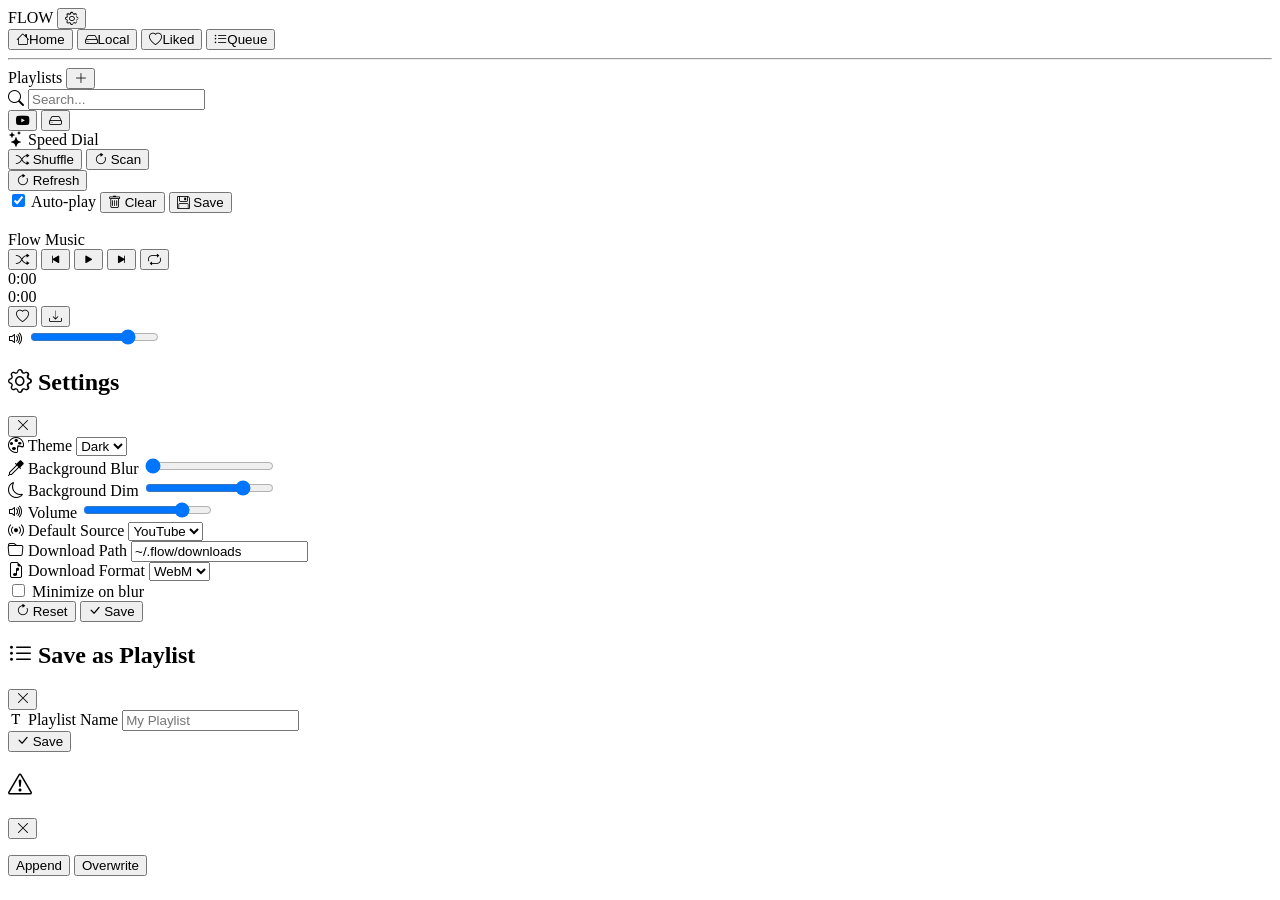
==== web/templates/index.html @ a9397ba1 "moved web folder and changed the reame also fixed some bugs" ====
<!doctype html>
<html lang="en">
    <head>
        <meta charset="UTF-8" />
        <meta name="viewport" content="width=device-width, initial-scale=1.0" />
        <title>Flow</title>
        <link
            rel="stylesheet"
            href="https://cdn.jsdelivr.net/npm/bootstrap-icons@1.11.3/font/bootstrap-icons.min.css"
        />
        <link rel="stylesheet" href="/static/style.css" />
    </head>
    <body>
        <aside id="sidebar">
            <div class="sidebar-header">
                <span class="logo">FLOW</span>
                <button id="settingsBtn" class="icon-btn" title="Settings">
                    <i class="bi bi-gear"></i>
                </button>
            </div>
            <nav class="sidebar-nav">
                <button class="nav-item active" data-panel="home">
                    <i class="bi bi-house"></i><span>Home</span>
                </button>
                <button class="nav-item" data-panel="local">
                    <i class="bi bi-hdd"></i><span>Local</span>
                </button>
                <button class="nav-item" data-panel="liked">
                    <i class="bi bi-heart"></i><span>Liked</span>
                </button>
                <button class="nav-item" data-panel="queue">
                    <i class="bi bi-list-ul"></i><span>Queue</span>
                </button>
            </nav>
            <hr class="sidebar-divider" />
            <div class="sidebar-section-header">
                <span>Playlists</span>
                <button
                    id="newPlaylistBtn"
                    class="icon-btn-sm"
                    title="New playlist"
                >
                    <i class="bi bi-plus-lg"></i>
                </button>
            </div>
            <div id="sidebarPlaylists" class="sidebar-playlists"></div>
        </aside>

        <main id="mainContent">
            <header id="contentHeader">
                <div class="search-wrap">
                    <i class="bi bi-search search-icon"></i>
                    <input
                        type="text"
                        id="searchInput"
                        placeholder="Search..."
                        autocomplete="off"
                    />
                    <div class="src-toggle">
                        <button
                            id="srcYt"
                            class="src-btn active"
                            data-source="youtube"
                            title="YouTube"
                        >
                            <i class="bi bi-youtube"></i>
                        </button>
                        <button
                            id="srcLocal"
                            class="src-btn"
                            data-source="local"
                            title="Local"
                        >
                            <i class="bi bi-hdd"></i>
                        </button>
                    </div>
                </div>
            </header>

            <div id="panelHome" class="panel">
                <div id="lastPlayedSection" class="home-section"></div>
                <div class="home-section">
                    <div class="home-section-title">
                        <i class="bi bi-stars"></i> Speed Dial
                    </div>
                    <div id="speedDialGrid" class="card-grid"></div>
                </div>
            </div>

            <div class="panel" id="panelSearch">
                <div id="resultsContainer" class="song-list"></div>
            </div>

            <div class="panel" id="panelLocal">
                <div class="panel-toolbar">
                    <button id="localShuffleBtn" class="tool-btn">
                        <i class="bi bi-shuffle"></i> Shuffle
                    </button>
                    <button id="scanLocalBtn" class="tool-btn">
                        <i class="bi bi-arrow-clockwise"></i> Scan
                    </button>
                </div>
                <div id="albumsGrid" class="card-grid"></div>
                <div id="albumSongs" class="song-list"></div>
                <div id="localSongs" class="song-list"></div>
            </div>

            <div class="panel" id="panelLiked">
                <div class="panel-toolbar">
                    <button id="refreshLikedBtn" class="tool-btn">
                        <i class="bi bi-arrow-clockwise"></i> Refresh
                    </button>
                </div>
                <div id="likedSongs" class="song-list"></div>
            </div>

            <div class="panel" id="panelQueue">
                <div class="panel-toolbar">
                    <label class="check-label"
                        ><input type="checkbox" id="autoPlayToggle" checked />
                        Auto-play</label
                    >
                    <button id="clearQueueBtn" class="tool-btn">
                        <i class="bi bi-trash"></i> Clear
                    </button>
                    <button id="saveQueueBtn" class="tool-btn">
                        <i class="bi bi-floppy"></i> Save
                    </button>
                </div>
                <div id="queueContainer" class="song-list"></div>
            </div>

            <div class="panel" id="panelPlaylistDetail">
                <div id="playlistDetailContent" class="song-list"></div>
            </div>
        </main>

    <footer id="playerBar">
        <div id="playerBarBg"></div>
        <div class="pb-left">
                <img id="playerArt" src="/static/Frame%201.jpg" alt="" />
                <div class="pb-info">
                    <span id="playerTitle" class="pb-title">Flow Music</span>
                    <span id="playerArtist" class="pb-artist"></span>
                </div>
            </div>
            <div class="pb-center">
                <div class="pb-controls">
                    <button id="shuffleBtn" class="ctrl-btn" title="Shuffle">
                        <i class="bi bi-shuffle"></i>
                    </button>
                    <button id="prevBtn" class="ctrl-btn" title="Previous">
                        <i class="bi bi-skip-start-fill"></i>
                    </button>
                    <button
                        id="playBtn"
                        class="ctrl-btn play-btn"
                        title="Play/Pause"
                    >
                        <i class="bi bi-play-fill"></i>
                    </button>
                    <button id="nextBtn" class="ctrl-btn" title="Next">
                        <i class="bi bi-skip-end-fill"></i>
                    </button>
                    <button id="repeatBtn" class="ctrl-btn" title="Repeat">
                        <i class="bi bi-repeat"></i>
                    </button>
                </div>
                <div class="pb-progress">
                    <span id="currentTime" class="time-label">0:00</span>
                    <div id="progressBar" class="progress-track">
                        <div id="progressFill" class="progress-fill"></div>
                    </div>
                    <span id="totalTime" class="time-label">0:00</span>
                </div>
            </div>
            <div class="pb-right">
                <button id="likeBtn" class="ctrl-btn" title="Like">
                    <i class="bi bi-heart"></i>
                </button>
                <button id="downloadBtn" class="ctrl-btn" title="Download">
                    <i class="bi bi-download"></i>
                </button>
                <div class="vol-group">
                    <i class="bi bi-volume-up vol-icon"></i>
                    <input
                        type="range"
                        id="volumeSlider"
                        min="0"
                        max="100"
                        value="80"
                    />
                </div>
            </div>
        </footer>

        <div id="settingsModal" class="modal-overlay">
            <div class="modal">
                <div class="modal-head">
                    <h2><i class="bi bi-gear"></i> Settings</h2>
                    <button id="closeSettings" class="icon-btn">
                        <i class="bi bi-x-lg"></i>
                    </button>
                </div>
                <div class="modal-body">
                    <div class="field">
                        <label><i class="bi bi-palette"></i> Theme</label>
                        <select id="setTheme">
                            <option value="dark">Dark</option>
                            <option value="light">Light</option>
                        </select>
                    </div>
                    <div class="field">
                        <label
                            ><i class="bi bi-eyedropper"></i> Background
                            Blur</label
                        >
                        <input
                            type="range"
                            id="setBgBlur"
                            min="0"
                            max="30"
                            value="0"
                        />
                    </div>
                    <div class="field">
                        <label><i class="bi bi-moon"></i> Background Dim</label>
                        <input
                            type="range"
                            id="setBgDim"
                            min="0"
                            max="100"
                            value="80"
                        />
                    </div>
                    <div class="field">
                        <label><i class="bi bi-volume-up"></i> Volume</label>
                        <input
                            type="range"
                            id="setVolume"
                            min="0"
                            max="100"
                            value="80"
                        />
                    </div>
                    <div class="field">
                        <label
                            ><i class="bi bi-broadcast"></i> Default
                            Source</label
                        >
                        <select id="setDefaultSource">
                            <option value="youtube">YouTube</option>
                            <option value="local">Local</option>
                        </select>
                    </div>
                    <div class="field">
                        <label
                            ><i class="bi bi-folder"></i> Download Path</label
                        >
                        <input
                            type="text"
                            id="setDownloadPath"
                            value="~/.flow/downloads"
                        />
                    </div>
                    <div class="field">
                        <label
                            ><i class="bi bi-file-earmark-music"></i> Download
                            Format</label
                        >
                        <select id="setDownloadFormat">
                            <option value="webm">WebM</option>
                            <option value="opus">Opus</option>
                            <option value="m4a">M4A</option>
                            <option value="mp3">MP3</option>
                        </select>
                    </div>
                    <div class="field check-field">
                        <label
                            ><input type="checkbox" id="setMiniOnBlur" />
                            Minimize on blur</label
                        >
                    </div>
                </div>
                <div class="modal-foot">
                    <button id="resetSettings" class="tool-btn">
                        <i class="bi bi-arrow-clockwise"></i> Reset
                    </button>
                    <button id="saveSettings" class="tool-btn primary">
                        <i class="bi bi-check-lg"></i> Save
                    </button>
                </div>
            </div>
        </div>

        <div id="playlistModal" class="modal-overlay">
            <div class="modal">
                <div class="modal-head">
                    <h2 id="playlistModalTitle">
                        <i class="bi bi-list-ul"></i> Save as Playlist
                    </h2>
                    <button id="closePlaylistModal" class="icon-btn">
                        <i class="bi bi-x-lg"></i>
                    </button>
                </div>
                <div class="modal-body">
                    <div class="field">
                        <label><i class="bi bi-fonts"></i> Playlist Name</label>
                        <input
                            type="text"
                            id="playlistNameInput"
                            placeholder="My Playlist"
                            maxlength="60"
                        />
                    </div>
                </div>
                <div class="modal-foot">
                    <button id="savePlaylistBtn" class="tool-btn primary">
                        <i class="bi bi-check-lg"></i> Save
                    </button>
                </div>
            </div>
        </div>

        <div id="playlistExistsModal" class="modal-overlay">
            <div class="modal">
                <div class="modal-head">
                    <h2><i class="bi bi-exclamation-triangle"></i></h2>
                    <button id="closeExistsModal" class="icon-btn">
                        <i class="bi bi-x-lg"></i>
                    </button>
                </div>
                <div class="modal-body">
                    <p id="existsMsg"></p>
                </div>
                <div class="modal-foot">
                    <button id="existsAppendBtn" class="tool-btn">
                        Append
                    </button>
                    <button id="existsOverwriteBtn" class="tool-btn primary">
                        Overwrite
                    </button>
                </div>
            </div>
        </div>

        <div id="toast" class="toast"></div>
        <audio id="audioPlayer" preload="metadata"></audio>
        <script src="/static/script.js"></script>
    </body>
</html>
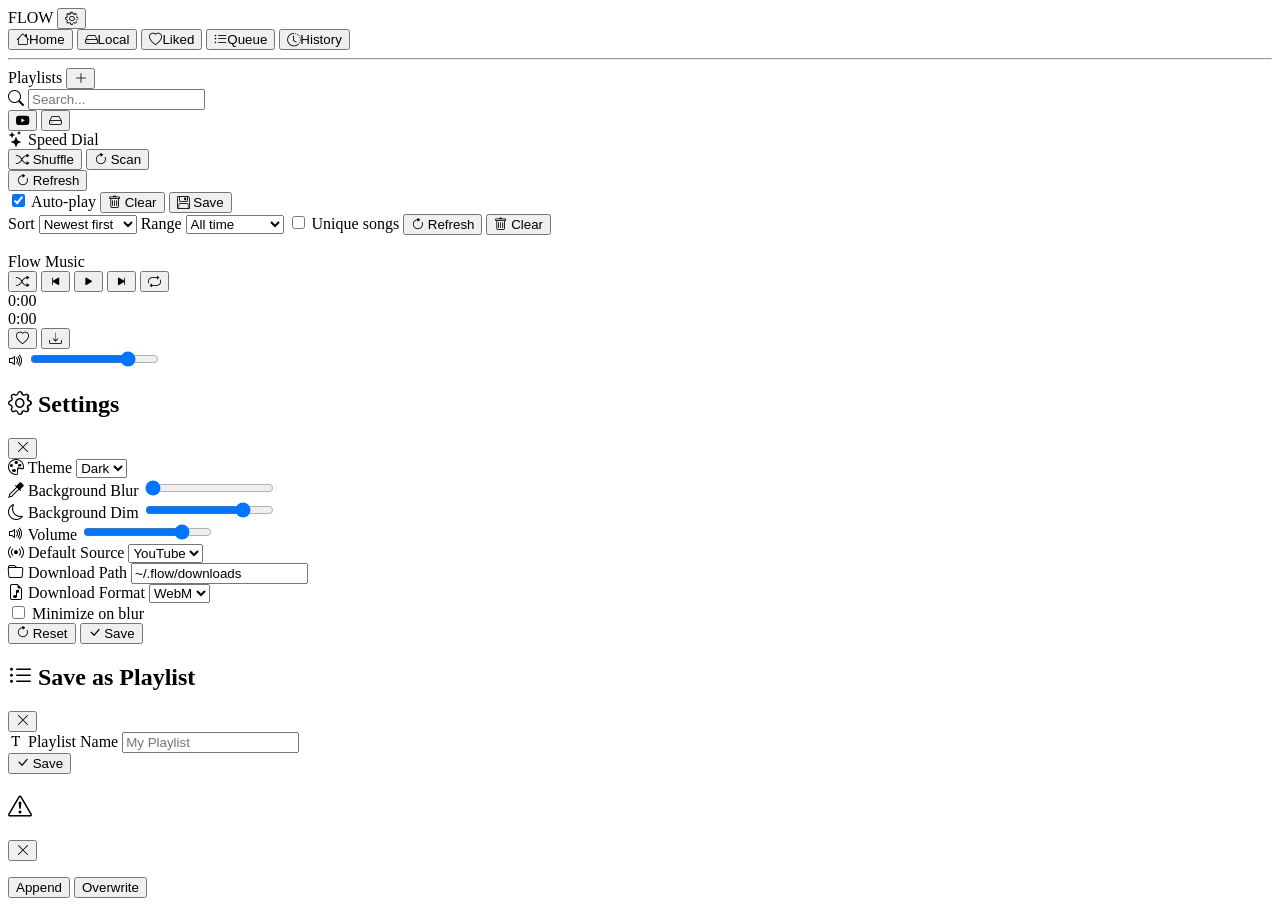
==== commit 2272c62a: "added history and sqlite support instead of json" ====
--- a/web/templates/index.html
+++ b/web/templates/index.html
@@ -31,6 +31,9 @@
                 <button class="nav-item" data-panel="queue">
                     <i class="bi bi-list-ul"></i><span>Queue</span>
                 </button>
+                <button class="nav-item" data-panel="history">
+                    <i class="bi bi-clock-history"></i><span>History</span>
+                </button>
             </nav>
             <hr class="sidebar-divider" />
             <div class="sidebar-section-header">
@@ -130,6 +133,37 @@
                 <div id="queueContainer" class="song-list"></div>
             </div>
 
+            <div class="panel" id="panelHistory">
+                <div class="panel-toolbar">
+                    <span class="tool-label">Sort</span>
+                    <select id="historySort" class="tool-select">
+                        <option value="recent">Newest first</option>
+                        <option value="oldest">Oldest first</option>
+                        <option value="most">Most played</option>
+                        <option value="least">Least played</option>
+                    </select>
+                    <span class="tool-label">Range</span>
+                    <select id="historyRange" class="tool-select">
+                        <option value="all">All time</option>
+                        <option value="30d">Last 30 days</option>
+                        <option value="7d">Last 7 days</option>
+                        <option value="today">Today</option>
+                    </select>
+                    <label class="check-label"
+                        ><input type="checkbox" id="historyUnique" />
+                        Unique songs</label
+                    >
+                    <button id="refreshHistoryBtn" class="tool-btn">
+                        <i class="bi bi-arrow-clockwise"></i> Refresh
+                    </button>
+                    <button id="clearHistoryBtn" class="tool-btn">
+                        <i class="bi bi-trash"></i> Clear
+                    </button>
+                </div>
+                <div id="historySummary" class="history-summary"></div>
+                <div id="historyContainer" class="song-list"></div>
+            </div>
+
             <div class="panel" id="panelPlaylistDetail">
                 <div id="playlistDetailContent" class="song-list"></div>
             </div>
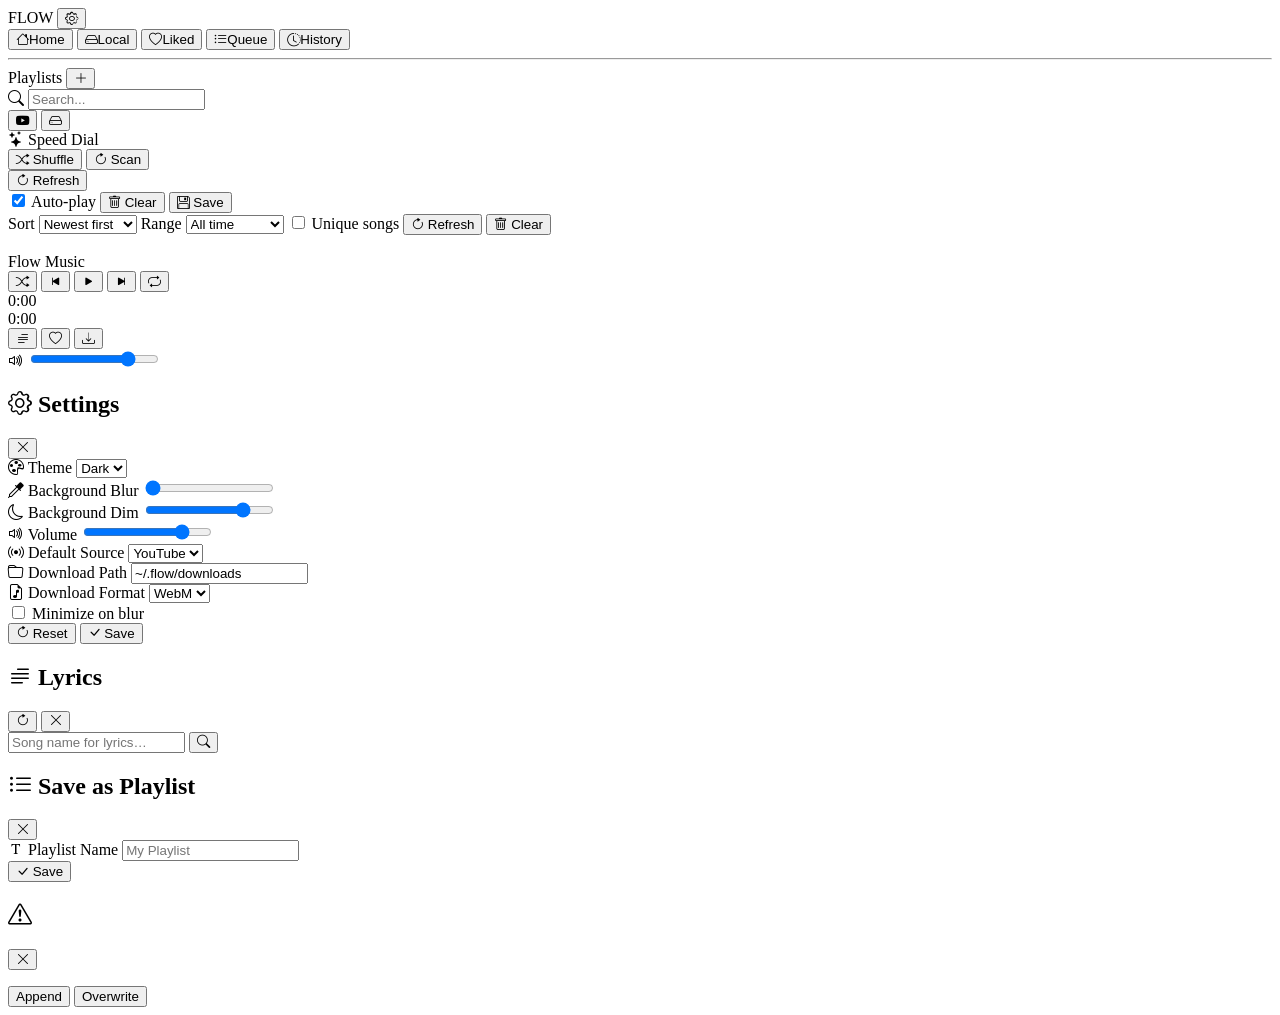
==== commit f10f99e3: "added rename and more thing" ====
--- a/web/templates/index.html
+++ b/web/templates/index.html
@@ -4,6 +4,7 @@
         <meta charset="UTF-8" />
         <meta name="viewport" content="width=device-width, initial-scale=1.0" />
         <title>Flow</title>
+        <link rel="icon" type="image/x-icon" href="/static/Logo.png">
         <link
             rel="stylesheet"
             href="https://cdn.jsdelivr.net/npm/bootstrap-icons@1.11.3/font/bootstrap-icons.min.css"
@@ -150,8 +151,8 @@
                         <option value="today">Today</option>
                     </select>
                     <label class="check-label"
-                        ><input type="checkbox" id="historyUnique" />
-                        Unique songs</label
+                        ><input type="checkbox" id="historyUnique" /> Unique
+                        songs</label
                     >
                     <button id="refreshHistoryBtn" class="tool-btn">
                         <i class="bi bi-arrow-clockwise"></i> Refresh
@@ -169,10 +170,10 @@
             </div>
         </main>
 
-    <footer id="playerBar">
-        <div id="playerBarBg"></div>
-        <div class="pb-left">
-                <img id="playerArt" src="/static/Frame%201.jpg" alt="" />
+        <footer id="playerBar">
+            <div id="playerBarBg"></div>
+            <div class="pb-left">
+                <img id="playerArt" src="/static/Logo.png" alt="" />
                 <div class="pb-info">
                     <span id="playerTitle" class="pb-title">Flow Music</span>
                     <span id="playerArtist" class="pb-artist"></span>
@@ -209,6 +210,9 @@
                 </div>
             </div>
             <div class="pb-right">
+                <button id="lyricsBtn" class="ctrl-btn" title="Lyrics (l)">
+                    <i class="bi bi-text-paragraph"></i>
+                </button>
                 <button id="likeBtn" class="ctrl-btn" title="Like">
                     <i class="bi bi-heart"></i>
                 </button>
@@ -327,6 +331,33 @@
             </div>
         </div>
 
+        <div id="lyricsModal" class="modal-overlay">
+            <div class="modal lyrics-modal">
+                <div class="modal-head">
+                    <h2><i class="bi bi-text-paragraph"></i> Lyrics</h2>
+                    <div class="lyrics-head-right">
+                        <span id="lyricsSource" class="lyrics-source"></span>
+                        <button id="reloadLyricsBtn" class="icon-btn" title="Reload">
+                            <i class="bi bi-arrow-clockwise"></i>
+                        </button>
+                        <button id="closeLyrics" class="icon-btn">
+                            <i class="bi bi-x-lg"></i>
+                        </button>
+                    </div>
+                </div>
+                <div class="lyrics-meta">
+                    <input id="lyricsQuery" class="lyrics-input" type="text"
+                           spellcheck="false" autocomplete="off"
+                           placeholder="Song name for lyrics…" />
+                    <button id="lyricsSearchBtn" class="icon-btn" title="Search lyrics">
+                        <i class="bi bi-search"></i>
+                    </button>
+                    <span id="lyricsSourceMode" class="lyrics-tag"></span>
+                </div>
+                <div id="lyricsBody" class="lyrics-body"></div>
+            </div>
+        </div>
+
         <div id="playlistModal" class="modal-overlay">
             <div class="modal">
                 <div class="modal-head">
